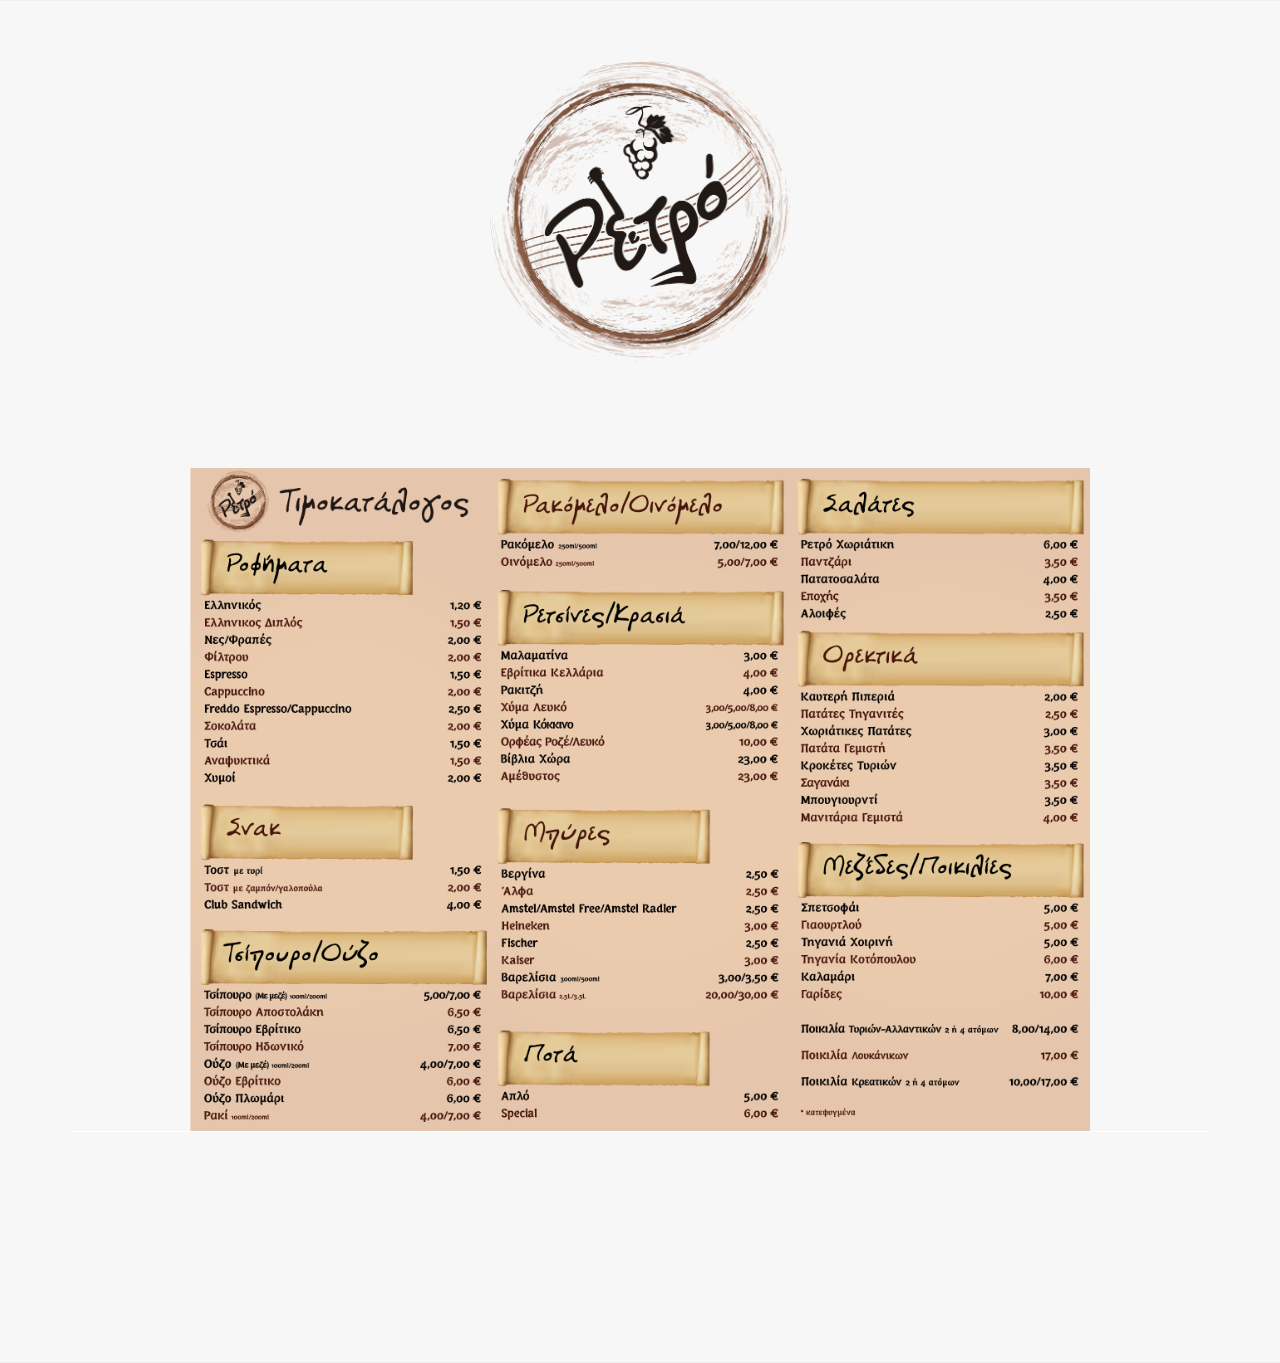
==== indexTR.html @ 88fd16a2 "second" ====
<!DOCTYPE html>
	<html lang="en">
		<head>
			<meta charset="utf-8">
			<meta http-equiv="X-UA-Compatible" content="IE=edge">
			<meta name="viewport" content="width=device-width, initial-scale=1, maximum-scale=1.0, user-scalable=no">
			<meta name="description" content="A Bootstrap based app landing page template">
			<meta name="author" content="">
			<link rel="shortcut icon" href="assets/ico/favicon.ico">

			<title>Retro</title>

			<!-- Bootstrap core CSS -->
			<link href="css/bootstrap.min.css" rel="stylesheet">

			<!-- Custom styles for this template -->
			<link href="css/custom.css" rel="stylesheet">
			<link href="css/flexslider.css" rel="stylesheet">
			
			<link href="http://maxcdn.bootstrapcdn.com/font-awesome/4.1.0/css/font-awesome.min.css" rel="stylesheet">
			<link href='http://fonts.googleapis.com/css?family=Roboto+Condensed:400,300,700' rel='stylesheet' type='text/css'>
			<link href='http://fonts.googleapis.com/css?family=Noto+Sans:400,700' rel='stylesheet' type='text/css'>
			<style type="text/css">
			body,td,th {
	font-family: "Noto Sans", sans-serif;
}
body {
	background-color: #FFFFFF;
	background-image: url(Images/back1.jpg);
}
            </style>
	</head>

		<body>
		<div id="productWrap" class="altWrap">
		<div class="container">
			<div class="row">
			  <div class="col-xs-12">
			    <div class="imgWrap">
				  <p align="center"><img src="Images/LOGO_retro2TR.png" width="300" height="301"></p>
				  <div class="imgWrap"></div></p>
				  <p align="center">&nbsp;</p>
				</div>
			</div>
			<div class="row"></div>
		</div>
	</div> <!-- /productWrap --><!-- /pricingWrap --><!-- /testimonialsWrap -->
	
	<div id="contactWrap">
	  <div class="overlay">
			<div class="container">
				<div class="row">
				  <div class="col-xs-12">
					<h2 class="sectionTitle"><img src="Images/GrP1.png" width="300" height="663"><img src="Images/GrP2.png" width="300" height="663"><img src="Images/GrP3.png" width="300" height="663"></h2>
				  </div>
			  </div>
				<div class="row"></div>
					<div class="row"></div>
			</div>
		</div>
	</div> <!-- /contactWrap -->
	


    <!-- 
    ================================================== -->
    <!-- Placed at the end of the document so the pages load faster -->
    <script src="https://ajax.googleapis.com/ajax/libs/jquery/1.11.0/jquery.min.js"></script>
    <script src="js/bootstrap.min.js"></script>
    <script src="js/flexslider.js"></script>
	
<script type="text/javascript">
$(document).ready(function() {

	$('.mobileSlider').flexslider({
		animation: "slide",
		slideshowSpeed: 3000,
		controlNav: false,
		directionNav: true,
		prevText: "&#171;",
		nextText: "&#187;"
	});
	$('.flexslider').flexslider({
		animation: "slide",
		directionNav: false
	});
		
	$('a[href*=#]:not([href=#])').click(function() {
		if (location.pathname.replace(/^\//,'') == this.pathname.replace(/^\//,'') || location.hostname == this.hostname) {
			var target = $(this.hash);
			target = target.length ? target : $('[name=' + this.hash.slice(1) +']');
			if ($(window).width() < 768) {
				if (target.length) {
					$('html,body').animate({
						scrollTop: target.offset().top - $('.navbar-header').outerHeight(true) + 1
					}, 1000);
					return false;
				}
			}
			else {
				if (target.length) {
					$('html,body').animate({
						scrollTop: target.offset().top - $('.navbar').outerHeight(true) + 1
					}, 1000);
					return false;
				}
			}

		}
	});
	
	$('#toTop').click(function() {
		$('html,body').animate({
			scrollTop: 0
		}, 1000);
	});
	
	var timer;
    $(window).bind('scroll',function () {
        clearTimeout(timer);
        timer = setTimeout( refresh , 50 );
    });
    var refresh = function () {
		if ($(window).scrollTop()>100) {
			$(".tagline").fadeTo( "slow", 0 );
		}
		else {
			$(".tagline").fadeTo( "slow", 1 );
		}
    };
		
});
</script>
  </body>
</html>
---- css/custom.css ----
body {
    color: #555555;
    font-family: 'Noto Sans',sans-serif;
}
/**********************************************************************/
/************************** COMMON ELEMENTS **************************/
/********************************************************************/
h1, h2, h3, h4, h5, h6 {
	color: #333333;
    font-family: 'Roboto Condensed',sans-serif;
}
p {
	line-height: 1.6;
	font-size: 16px;
}
a:focus {
    outline: none;
}
.btn:focus, .btn:active:focus, .btn.active:focus {
    outline: none;
}
/** Custom styles **/
.vis-hidden {
	visibility: hidden !important;
}
a {
	-webkit-transition: 0.25s;
	-moz-transition: 0.25s;
	-o-transition: 0.25s;
	transition: 0.25s;
}
h2.sectionTitle {
	color: #428BCA;
    font-size: 50px;
    margin-top: 0;
    text-align: center;
	font-weight: 700;
    margin-bottom: 50px;
}
h3.sectionTitle {
    text-align: center;
    margin-bottom: 50px;
    margin-top: -20px;
}
.altWrap {
	border-top: 1px solid #eee;
	border-bottom: 1px solid #eee;
	background-color: #f7f7f7;
}

/**********************************************************************/
/***************************** NAVBAR ********************************/
/********************************************************************/

.navbar {
	margin-bottom: 0;
}

.navbar-inverse {
	/**
	background: url(../assets/img/80.png);
	**/
	background: #fff;
	border: 0 none;
	box-shadow: 0 1px 10px rgba(0, 0, 0, 0.2);
}
.navbar-brand {
	line-height: 1;
    height: 40px;
    margin-top: 14px;
    margin-bottom: 26px;
    padding: 0;
    width: 100%;
	font-size: 40px;
	letter-spacing: -2px;
	font-weight: 700;
}
.navbar-inverse .navbar-brand {
    color: #428BCA;
}
.navbar-inverse .navbar-brand .fa-stack {
	font-size: 28px;
}
.navbar-inverse .navbar-brand .title {
    color: #888;
}
.navbar-inverse .navbar-brand:hover,
.navbar-inverse .navbar-brand:focus {
    background: none;
    color: #428BCA;
}
.navbar > .container .navbar-brand,
.navbar > .container-fluid .navbar-brand {
    margin-left: 0;
}
.navbar-nav {
	float: right;
}
.navbar-inverse .navbar-nav > li > a {
	font-family: 'Roboto Condensed',sans-serif;
	color: #333333;
    display: block;
    font-size: 20px;
    font-weight: 400;
    padding: 30px 15px;
    text-shadow: none;
}
.navbar .nav > li > a:hover,
.navbar .nav > li > a:focus {
    color: #428BCA;
}
.navbar-inverse .navbar-toggle {
	background: #FFFFFF;
    border: 0 none;
	margin: 19px 15px 19px 0;
}
.navbar-inverse .navbar-toggle:hover,
.navbar-inverse .navbar-toggle:focus {
    background-color: #eee;
}
.navbar-inverse .navbar-toggle .icon-bar {
	background: #333;
}

/**********************************************************************/
/************************** JUMBOTRON ********************************/
/********************************************************************/

.jumbotron {
	background: url(../assets/img/bigBG.jpg) no-repeat center center scroll;
	-webkit-background-size: cover;
	-moz-background-size: cover;
	-o-background-size: cover;
	background-size: cover;
	padding-bottom: 0;
	padding-top: 140px;
	color: #fff;
	margin-bottom: 0;
	visibility: visible;
	height: 800px;
}
.jumbotron .mobile {
	background-image: url("../assets/img/mobile.png");
    background-repeat: no-repeat;
    height: 499px;
    margin-left: -96px;
    margin-top: 0;
    overflow: hidden;
    width: auto;
}
.jumbotron h1 {
	color: #fff;
    font-size: 72px;
    font-weight: 700;
	text-shadow: 0 1px 5px #222222;
}
.jumbotron h2 {
	color: #fff;
	font-weight: 300;
	text-shadow: 0 1px 5px #222222;
	margin-bottom: 30px;
}
.jumbotron .actionBtn .line1 {
	display: inline-block;
    font-size: 14px;
    font-weight: 400;
    width: 140px;
	margin-top: 10px;
}
.jumbotron .actionBtn .line2 {
	font-size: 28px;
    font-weight: 700;
	line-height: 1;
	
}

/**********************************************************************/
/************************** WHAT WE DO *******************************/
/********************************************************************/

#featureWrap {
	padding-top: 60px;
	padding-bottom: 60px;
}
#featureWrap .icon {
	-webkit-transition:All 0.2s linear;
	-moz-transition:All 0.2s linear;
	-o-transition:All 0.2s linear;
}
#featureWrap .fa-stack.icnC {
    color: #428BCA;
    font-size: 74px;
}
#featureWrap .icon {
	background-color: #428BCA;
    border: 4px solid #428BCA;
    border-radius: 50%;
    color: #FFFFFF;
    display: block;
    font-size: 80px;
    height: 148px;
    line-height: 140px;
    margin: 0 auto;
    padding: 0;
    text-align: center;
    width: 148px;
}
#featureWrap .icon:hover {
    color: #428BCA;
	background-color: #fff;
    cursor: default;
}
#featureWrap h3 {
	font-weight: 700;
}

/**********************************************************************/
/************************ PRODUCT ************************************/
/********************************************************************/

#productWrap {
	padding-top: 60px;
	padding-bottom: 60px;
}
#productWrap .productFeatures {
	margin-top: 20px;
}
#productWrap .productFeatures h3 {
	margin-top: 0;
	color: #428BCA;
}
#productWrap .productFeatures p {
	margin-bottom: 50px;
}
#productWrap .productFeatures .icon {
	text-align: right;
	color: #428BCA;
	font-size: 20px;
}

/**********************************************************************/
/************************ PRICING ************************************/
/********************************************************************/

#pricingWrap {
	padding-top: 60px;
	padding-bottom: 60px;
}
#pricingWrap .priceTable {
	border: 1px solid #D9D9D9;
	border-radius: 4px;
	margin: 0;
	padding: 0;
	background: #fff;
	list-style: none outside none;
	text-align: center;
}
#pricingWrap .priceTable .title {
	color: #333333;
	font-size: 34px;
	font-weight: 700;
	padding: 20px 10px 0;
	font-family: 'Roboto Condensed',sans-serif;
}
#pricingWrap .priceTable .description {
    color: #777777;
    font-size: 14px;
	padding: 10px 10px 20px;
}
#pricingWrap .priceTable .price {
	background: #F2F2F2;
	border-bottom: 1px solid #E5E5E5;
	border-top: 1px solid #E5E5E5;
	color: #333333;
	font-size: 26px;
	margin-bottom: 20px;
	padding: 15px 10px;
}
#pricingWrap .priceTable ul.features {
    margin: 0;
    padding: 0;
	list-style: none outside none;
}
#pricingWrap .priceTable ul.features li {
	border-bottom: 1px dotted #D2D2D2;
    color: #333333;
    font-size: 16px;
    margin: 0 30px;
    padding: 15px 0;
    text-align: center;
}
#pricingWrap .priceTable .call {
	margin: 30px 10px;
}
#pricingWrap .priceTable .call .btn {
	width: 70%;
}
#pricingWrap .priceTable.alt {
	border-color: #428BCA;
	background: #428BCA;
}
#pricingWrap .priceTable.alt .title {
	color: #fff;
}
#pricingWrap .priceTable.alt .description {
    color: #fff;
}
#pricingWrap .priceTable.alt .price {
	background: #fff;
	border-bottom: 1px solid #fff;
	border-top: 1px solid #fff;
	color: #333333;
}
#pricingWrap .priceTable.alt ul.features li {
	border-bottom: 1px dotted #fff;
    color: #fff;
}
#pricingWrap .priceTable.alt .call .btn {
	background: #FFFFFF;
    border-color: #FFFFFF;
	color: #333;
}


/**********************************************************************/
/************************ TESTIMONIALS *******************************/
/********************************************************************/

#testimonialsWrap {
	padding-top: 60px;
	padding-bottom: 40px;
}
#testimonialsWrap .slides {
	text-align: center;
}
#testimonialsWrap .quote {
	color: #777777;
	font-size: 24px;
	font-style: italic;
	margin-bottom: 15px;
}
#testimonialsWrap .author {
	color: #428BCA;
	font-size: 20px;
}

/**********************************************************************/
/************************ CONTACT ************************************/
/********************************************************************/
#contactWrap {
	padding-top: 60px;
	padding-bottom: 60px;
}
#contactWrap .overlay {
    background: url("../assets/img/60.png");
	padding-bottom: 60px;
}
#contactWrap h2.sectionTitle {
    border-bottom: 1px solid #fff;
}
#contactWrap .blurb {
    font-size: 24px;
    font-weight: 300;
    margin-bottom: 40px;
}
#contactWrap label {

}
#contactWrap .form-control {
    border: 1px solid #c5c5c5;
    height: 38px;
    line-height: 38px;
    margin: 0 0 10px;
    padding: 8px 5px;
    width: 100%;
	border-radius: 0;
	color: #555;
	box-shadow: none;
}
#contactWrap .form-control:focus {
	border-color: #aaa;
    box-shadow: none;
}
#contactWrap textarea.form-control {
	margin: 0 0 10px;
    max-height: 300px;
    max-width: 100%;
    width: 100%;
	min-height: 120px;
}
#contactWrap button.btn {
    margin-top: 15px;
    width: 100%;
}

/**********************************************************************/
/************************* FOOTER ************************************/
/********************************************************************/
footer {
	background: #444;
	padding: 40px 0;
}
footer p {
	color: #ddd;
    font-weight: 300;
    margin: 0 0 20px 0;
	font-size: 16px;
}
footer .social {
	margin: 0;
}
footer .social a {
	color: #DDDDDD;
	text-decoration: none;
}
footer .social a:hover {
	color: #fff;
}
footer .social a .fa-inverse {
	color: #444;
}

/**********************************************************************/
/****************** MEDIA QUERIES ************************************/
/********************************************************************/
@media(max-width:1200px){
	.jumbotron .mobile {
		margin-left: -164px;
	}
}
@media(max-width:979px){
	.navbar-collapse {
		float: right;
	}
	.navbar-inverse .navbar-nav > li > a {
		font-size: 16px;
		padding: 25px 12px;
	}
	.navbar > .container .navbar-brand,
	.navbar > .container-fluid .navbar-brand {
		font-size: 28px;
		float: left;
		margin: 15px 0;
		width: auto;	
	}
	.navbar-inverse .navbar-brand .fa-stack {
		font-size: 22px;
	}
	.navbar-nav {
		float: left;
	}
	.jumbotron {
		padding-top: 100px;
	}
	.jumbotron .jumboText {
		text-align: center;
	}
	.jumbotron h1 {
		font-size: 64px;
	}
	.jumbotron .actionBtn {
		margin-bottom: 50px;
	}
	.jumbotron .mobile {
		margin-left: -48px;
	}
	#productWrap .imgWrap img {
		margin: 0 auto 60px;
	}
	#contactWrap .blurb {
		font-size: 20px;
	}

}
@media (max-width: 767px) {
	.navbar-collapse {
		float: none;
	}
	.navbar > .container .navbar-brand, .navbar > .container-fluid .navbar-brand {
		float: left;
		margin: 15px 0 15px 15px;
	}
	.navbar-inverse .navbar-nav > li > a {
		font-size: 14px;
		padding: 12px 15px;
	}
	.jumbotron {
		padding-left: 0;
		padding-right: 0;
	}
	.jumbotron h1 {
		font-size: 48px;
	}
	.jumbotron h2 {
		font-size: 22px;
	}
	
	#featureWrap .feature {
		margin-bottom: 40px;
	}
	#productWrap .productFeatures .icon {
		font-size: 14px;
	}
	#pricingWrap .priceTable {
		margin-bottom: 60px;
	}
}
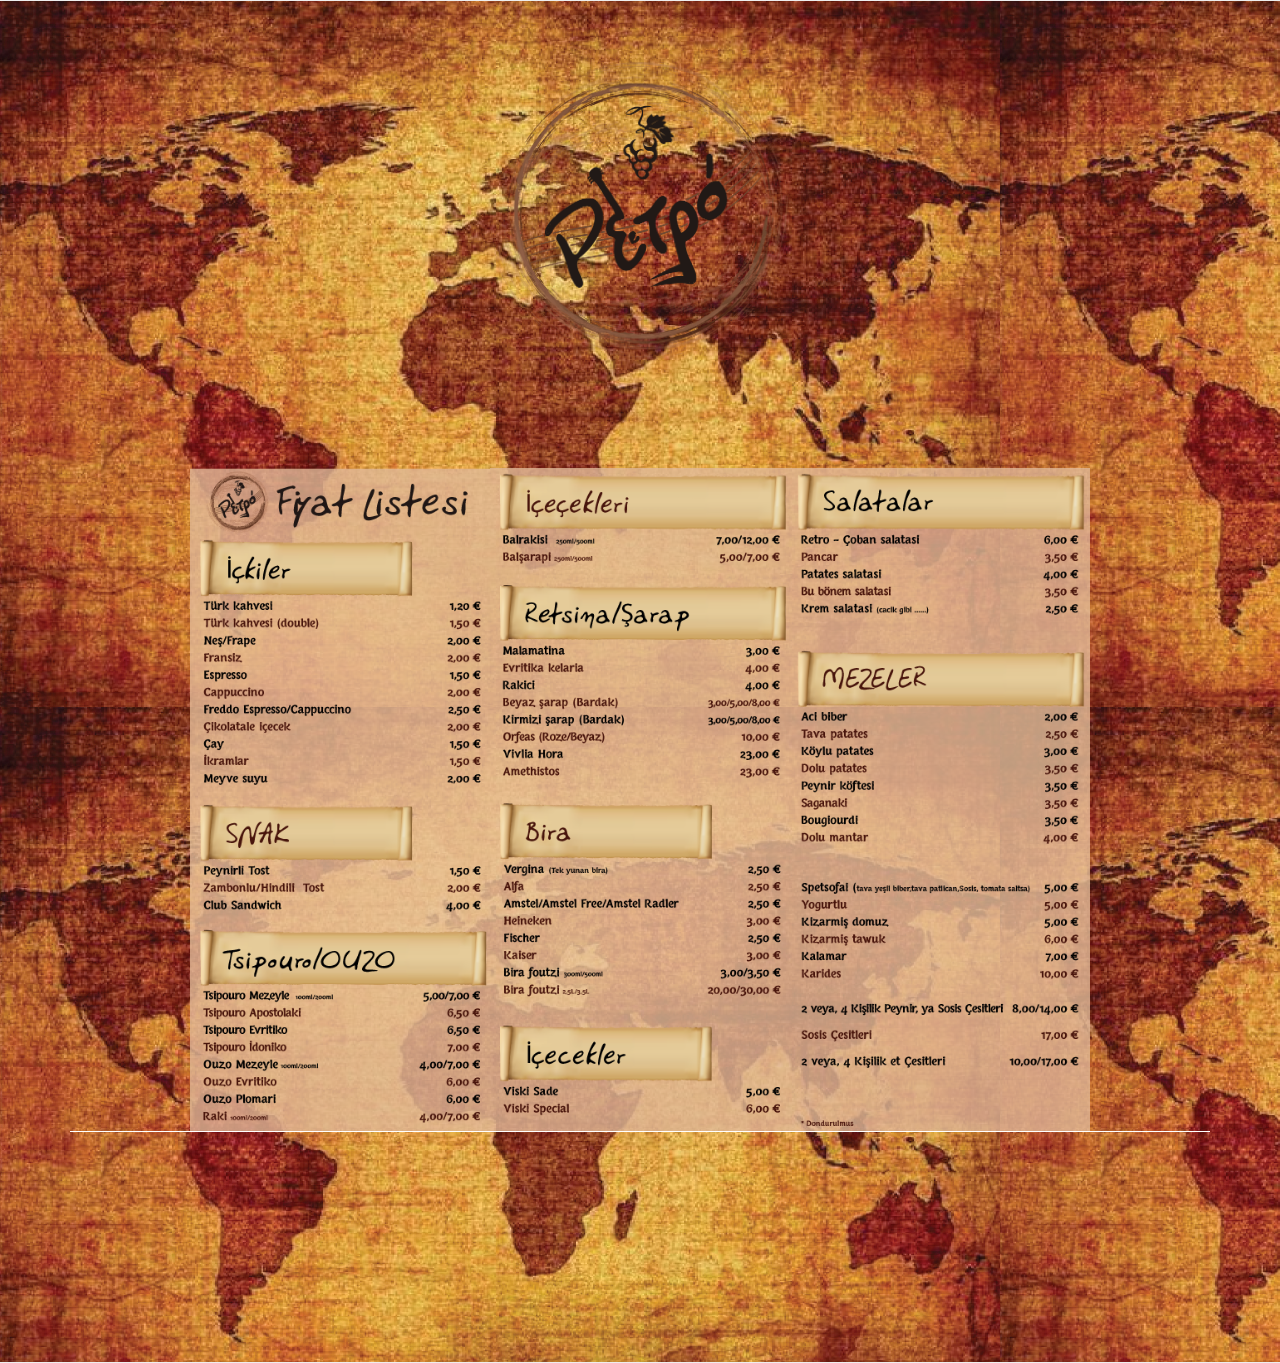
==== commit 0198b7b5: "New" ====
--- a/indexTR.html
+++ b/indexTR.html
@@ -51,7 +51,7 @@
 			<div class="container">
 				<div class="row">
 				  <div class="col-xs-12">
-					<h2 class="sectionTitle"><img src="Images/GrP1.png" width="300" height="663"><img src="Images/GrP2.png" width="300" height="663"><img src="Images/GrP3.png" width="300" height="663"></h2>
+					<h2 class="sectionTitle"><img src="Images/TrP1.png" width="300" height="663"><img src="Images/TrP2.png" width="300" height="663"><img src="Images/TrP3.png" width="300" height="663"></h2>
 				  </div>
 			  </div>
 				<div class="row"></div>
--- a/css/custom.css
+++ b/css/custom.css
@@ -1,507 +1,506 @@
-body {
-    color: #555555;
-    font-family: 'Noto Sans',sans-serif;
-}
-/**********************************************************************/
-/************************** COMMON ELEMENTS **************************/
-/********************************************************************/
-h1, h2, h3, h4, h5, h6 {
-	color: #333333;
-    font-family: 'Roboto Condensed',sans-serif;
-}
-p {
-	line-height: 1.6;
-	font-size: 16px;
-}
-a:focus {
-    outline: none;
-}
-.btn:focus, .btn:active:focus, .btn.active:focus {
-    outline: none;
-}
-/** Custom styles **/
-.vis-hidden {
-	visibility: hidden !important;
-}
-a {
-	-webkit-transition: 0.25s;
-	-moz-transition: 0.25s;
-	-o-transition: 0.25s;
-	transition: 0.25s;
-}
-h2.sectionTitle {
-	color: #428BCA;
-    font-size: 50px;
-    margin-top: 0;
-    text-align: center;
-	font-weight: 700;
-    margin-bottom: 50px;
-}
-h3.sectionTitle {
-    text-align: center;
-    margin-bottom: 50px;
-    margin-top: -20px;
-}
-.altWrap {
-	border-top: 1px solid #eee;
-	border-bottom: 1px solid #eee;
-	background-color: #f7f7f7;
-}
-
-/**********************************************************************/
-/***************************** NAVBAR ********************************/
-/********************************************************************/
-
-.navbar {
-	margin-bottom: 0;
-}
-
-.navbar-inverse {
-	/**
-	background: url(../assets/img/80.png);
-	**/
-	background: #fff;
-	border: 0 none;
-	box-shadow: 0 1px 10px rgba(0, 0, 0, 0.2);
-}
-.navbar-brand {
-	line-height: 1;
-    height: 40px;
-    margin-top: 14px;
-    margin-bottom: 26px;
-    padding: 0;
-    width: 100%;
-	font-size: 40px;
-	letter-spacing: -2px;
-	font-weight: 700;
-}
-.navbar-inverse .navbar-brand {
-    color: #428BCA;
-}
-.navbar-inverse .navbar-brand .fa-stack {
-	font-size: 28px;
-}
-.navbar-inverse .navbar-brand .title {
-    color: #888;
-}
-.navbar-inverse .navbar-brand:hover,
-.navbar-inverse .navbar-brand:focus {
-    background: none;
-    color: #428BCA;
-}
-.navbar > .container .navbar-brand,
-.navbar > .container-fluid .navbar-brand {
-    margin-left: 0;
-}
-.navbar-nav {
-	float: right;
-}
-.navbar-inverse .navbar-nav > li > a {
-	font-family: 'Roboto Condensed',sans-serif;
-	color: #333333;
-    display: block;
-    font-size: 20px;
-    font-weight: 400;
-    padding: 30px 15px;
-    text-shadow: none;
-}
-.navbar .nav > li > a:hover,
-.navbar .nav > li > a:focus {
-    color: #428BCA;
-}
-.navbar-inverse .navbar-toggle {
-	background: #FFFFFF;
-    border: 0 none;
-	margin: 19px 15px 19px 0;
-}
-.navbar-inverse .navbar-toggle:hover,
-.navbar-inverse .navbar-toggle:focus {
-    background-color: #eee;
-}
-.navbar-inverse .navbar-toggle .icon-bar {
-	background: #333;
-}
-
-/**********************************************************************/
-/************************** JUMBOTRON ********************************/
-/********************************************************************/
-
-.jumbotron {
-	background: url(../assets/img/bigBG.jpg) no-repeat center center scroll;
-	-webkit-background-size: cover;
-	-moz-background-size: cover;
-	-o-background-size: cover;
-	background-size: cover;
-	padding-bottom: 0;
-	padding-top: 140px;
-	color: #fff;
-	margin-bottom: 0;
-	visibility: visible;
-	height: 800px;
-}
-.jumbotron .mobile {
-	background-image: url("../assets/img/mobile.png");
-    background-repeat: no-repeat;
-    height: 499px;
-    margin-left: -96px;
-    margin-top: 0;
-    overflow: hidden;
-    width: auto;
-}
-.jumbotron h1 {
-	color: #fff;
-    font-size: 72px;
-    font-weight: 700;
-	text-shadow: 0 1px 5px #222222;
-}
-.jumbotron h2 {
-	color: #fff;
-	font-weight: 300;
-	text-shadow: 0 1px 5px #222222;
-	margin-bottom: 30px;
-}
-.jumbotron .actionBtn .line1 {
-	display: inline-block;
-    font-size: 14px;
-    font-weight: 400;
-    width: 140px;
-	margin-top: 10px;
-}
-.jumbotron .actionBtn .line2 {
-	font-size: 28px;
-    font-weight: 700;
-	line-height: 1;
-	
-}
-
-/**********************************************************************/
-/************************** WHAT WE DO *******************************/
-/********************************************************************/
-
-#featureWrap {
-	padding-top: 60px;
-	padding-bottom: 60px;
-}
-#featureWrap .icon {
-	-webkit-transition:All 0.2s linear;
-	-moz-transition:All 0.2s linear;
-	-o-transition:All 0.2s linear;
-}
-#featureWrap .fa-stack.icnC {
-    color: #428BCA;
-    font-size: 74px;
-}
-#featureWrap .icon {
-	background-color: #428BCA;
-    border: 4px solid #428BCA;
-    border-radius: 50%;
-    color: #FFFFFF;
-    display: block;
-    font-size: 80px;
-    height: 148px;
-    line-height: 140px;
-    margin: 0 auto;
-    padding: 0;
-    text-align: center;
-    width: 148px;
-}
-#featureWrap .icon:hover {
-    color: #428BCA;
-	background-color: #fff;
-    cursor: default;
-}
-#featureWrap h3 {
-	font-weight: 700;
-}
-
-/**********************************************************************/
-/************************ PRODUCT ************************************/
-/********************************************************************/
-
-#productWrap {
-	padding-top: 60px;
-	padding-bottom: 60px;
-}
-#productWrap .productFeatures {
-	margin-top: 20px;
-}
-#productWrap .productFeatures h3 {
-	margin-top: 0;
-	color: #428BCA;
-}
-#productWrap .productFeatures p {
-	margin-bottom: 50px;
-}
-#productWrap .productFeatures .icon {
-	text-align: right;
-	color: #428BCA;
-	font-size: 20px;
-}
-
-/**********************************************************************/
-/************************ PRICING ************************************/
-/********************************************************************/
-
-#pricingWrap {
-	padding-top: 60px;
-	padding-bottom: 60px;
-}
-#pricingWrap .priceTable {
-	border: 1px solid #D9D9D9;
-	border-radius: 4px;
-	margin: 0;
-	padding: 0;
-	background: #fff;
-	list-style: none outside none;
-	text-align: center;
-}
-#pricingWrap .priceTable .title {
-	color: #333333;
-	font-size: 34px;
-	font-weight: 700;
-	padding: 20px 10px 0;
-	font-family: 'Roboto Condensed',sans-serif;
-}
-#pricingWrap .priceTable .description {
-    color: #777777;
-    font-size: 14px;
-	padding: 10px 10px 20px;
-}
-#pricingWrap .priceTable .price {
-	background: #F2F2F2;
-	border-bottom: 1px solid #E5E5E5;
-	border-top: 1px solid #E5E5E5;
-	color: #333333;
-	font-size: 26px;
-	margin-bottom: 20px;
-	padding: 15px 10px;
-}
-#pricingWrap .priceTable ul.features {
-    margin: 0;
-    padding: 0;
-	list-style: none outside none;
-}
-#pricingWrap .priceTable ul.features li {
-	border-bottom: 1px dotted #D2D2D2;
-    color: #333333;
-    font-size: 16px;
-    margin: 0 30px;
-    padding: 15px 0;
-    text-align: center;
-}
-#pricingWrap .priceTable .call {
-	margin: 30px 10px;
-}
-#pricingWrap .priceTable .call .btn {
-	width: 70%;
-}
-#pricingWrap .priceTable.alt {
-	border-color: #428BCA;
-	background: #428BCA;
-}
-#pricingWrap .priceTable.alt .title {
-	color: #fff;
-}
-#pricingWrap .priceTable.alt .description {
-    color: #fff;
-}
-#pricingWrap .priceTable.alt .price {
-	background: #fff;
-	border-bottom: 1px solid #fff;
-	border-top: 1px solid #fff;
-	color: #333333;
-}
-#pricingWrap .priceTable.alt ul.features li {
-	border-bottom: 1px dotted #fff;
-    color: #fff;
-}
-#pricingWrap .priceTable.alt .call .btn {
-	background: #FFFFFF;
-    border-color: #FFFFFF;
-	color: #333;
-}
-
-
-/**********************************************************************/
-/************************ TESTIMONIALS *******************************/
-/********************************************************************/
-
-#testimonialsWrap {
-	padding-top: 60px;
-	padding-bottom: 40px;
-}
-#testimonialsWrap .slides {
-	text-align: center;
-}
-#testimonialsWrap .quote {
-	color: #777777;
-	font-size: 24px;
-	font-style: italic;
-	margin-bottom: 15px;
-}
-#testimonialsWrap .author {
-	color: #428BCA;
-	font-size: 20px;
-}
-
-/**********************************************************************/
-/************************ CONTACT ************************************/
-/********************************************************************/
-#contactWrap {
-	padding-top: 60px;
-	padding-bottom: 60px;
-}
-#contactWrap .overlay {
-    background: url("../assets/img/60.png");
-	padding-bottom: 60px;
-}
-#contactWrap h2.sectionTitle {
-    border-bottom: 1px solid #fff;
-}
-#contactWrap .blurb {
-    font-size: 24px;
-    font-weight: 300;
-    margin-bottom: 40px;
-}
-#contactWrap label {
-
-}
-#contactWrap .form-control {
-    border: 1px solid #c5c5c5;
-    height: 38px;
-    line-height: 38px;
-    margin: 0 0 10px;
-    padding: 8px 5px;
-    width: 100%;
-	border-radius: 0;
-	color: #555;
-	box-shadow: none;
-}
-#contactWrap .form-control:focus {
-	border-color: #aaa;
-    box-shadow: none;
-}
-#contactWrap textarea.form-control {
-	margin: 0 0 10px;
-    max-height: 300px;
-    max-width: 100%;
-    width: 100%;
-	min-height: 120px;
-}
-#contactWrap button.btn {
-    margin-top: 15px;
-    width: 100%;
-}
-
-/**********************************************************************/
-/************************* FOOTER ************************************/
-/********************************************************************/
-footer {
-	background: #444;
-	padding: 40px 0;
-}
-footer p {
-	color: #ddd;
-    font-weight: 300;
-    margin: 0 0 20px 0;
-	font-size: 16px;
-}
-footer .social {
-	margin: 0;
-}
-footer .social a {
-	color: #DDDDDD;
-	text-decoration: none;
-}
-footer .social a:hover {
-	color: #fff;
-}
-footer .social a .fa-inverse {
-	color: #444;
-}
-
-/**********************************************************************/
-/****************** MEDIA QUERIES ************************************/
-/********************************************************************/
-@media(max-width:1200px){
-	.jumbotron .mobile {
-		margin-left: -164px;
-	}
-}
-@media(max-width:979px){
-	.navbar-collapse {
-		float: right;
-	}
-	.navbar-inverse .navbar-nav > li > a {
-		font-size: 16px;
-		padding: 25px 12px;
-	}
-	.navbar > .container .navbar-brand,
-	.navbar > .container-fluid .navbar-brand {
-		font-size: 28px;
-		float: left;
-		margin: 15px 0;
-		width: auto;	
-	}
-	.navbar-inverse .navbar-brand .fa-stack {
-		font-size: 22px;
-	}
-	.navbar-nav {
-		float: left;
-	}
-	.jumbotron {
-		padding-top: 100px;
-	}
-	.jumbotron .jumboText {
-		text-align: center;
-	}
-	.jumbotron h1 {
-		font-size: 64px;
-	}
-	.jumbotron .actionBtn {
-		margin-bottom: 50px;
-	}
-	.jumbotron .mobile {
-		margin-left: -48px;
-	}
-	#productWrap .imgWrap img {
-		margin: 0 auto 60px;
-	}
-	#contactWrap .blurb {
-		font-size: 20px;
-	}
-
-}
-@media (max-width: 767px) {
-	.navbar-collapse {
-		float: none;
-	}
-	.navbar > .container .navbar-brand, .navbar > .container-fluid .navbar-brand {
-		float: left;
-		margin: 15px 0 15px 15px;
-	}
-	.navbar-inverse .navbar-nav > li > a {
-		font-size: 14px;
-		padding: 12px 15px;
-	}
-	.jumbotron {
-		padding-left: 0;
-		padding-right: 0;
-	}
-	.jumbotron h1 {
-		font-size: 48px;
-	}
-	.jumbotron h2 {
-		font-size: 22px;
-	}
-	
-	#featureWrap .feature {
-		margin-bottom: 40px;
-	}
-	#productWrap .productFeatures .icon {
-		font-size: 14px;
-	}
-	#pricingWrap .priceTable {
-		margin-bottom: 60px;
-	}
-}
+body {
+    color: #555555;
+    font-family: 'Noto Sans',sans-serif;
+}
+/**********************************************************************/
+/************************** COMMON ELEMENTS **************************/
+/********************************************************************/
+h1, h2, h3, h4, h5, h6 {
+	color: #333333;
+    font-family: 'Roboto Condensed',sans-serif;
+}
+p {
+	line-height: 1.6;
+	font-size: 16px;
+}
+a:focus {
+    outline: none;
+}
+.btn:focus, .btn:active:focus, .btn.active:focus {
+    outline: none;
+}
+/** Custom styles **/
+.vis-hidden {
+	visibility: hidden !important;
+}
+a {
+	-webkit-transition: 0.25s;
+	-moz-transition: 0.25s;
+	-o-transition: 0.25s;
+	transition: 0.25s;
+}
+h2.sectionTitle {
+	color: #428BCA;
+    font-size: 50px;
+    margin-top: 0;
+    text-align: center;
+	font-weight: 700;
+    margin-bottom: 50px;
+}
+h3.sectionTitle {
+    text-align: center;
+    margin-bottom: 50px;
+    margin-top: -20px;
+}
+.altWrap {
+	border-top: 1px solid #eee;
+	border-bottom: 1px solid #eee;
+}
+
+/**********************************************************************/
+/***************************** NAVBAR ********************************/
+/********************************************************************/
+
+.navbar {
+	margin-bottom: 0;
+}
+
+.navbar-inverse {
+	/**
+	background: url(../assets/img/80.png);
+	**/
+	background: #fff;
+	border: 0 none;
+	box-shadow: 0 1px 10px rgba(0, 0, 0, 0.2);
+}
+.navbar-brand {
+	line-height: 1;
+    height: 40px;
+    margin-top: 14px;
+    margin-bottom: 26px;
+    padding: 0;
+    width: 100%;
+	font-size: 40px;
+	letter-spacing: -2px;
+	font-weight: 700;
+}
+.navbar-inverse .navbar-brand {
+    color: #428BCA;
+}
+.navbar-inverse .navbar-brand .fa-stack {
+	font-size: 28px;
+}
+.navbar-inverse .navbar-brand .title {
+    color: #888;
+}
+.navbar-inverse .navbar-brand:hover,
+.navbar-inverse .navbar-brand:focus {
+    background: none;
+    color: #428BCA;
+}
+.navbar > .container .navbar-brand,
+.navbar > .container-fluid .navbar-brand {
+    margin-left: 0;
+}
+.navbar-nav {
+	float: right;
+}
+.navbar-inverse .navbar-nav > li > a {
+	font-family: 'Roboto Condensed',sans-serif;
+	color: #333333;
+    display: block;
+    font-size: 20px;
+    font-weight: 400;
+    padding: 30px 15px;
+    text-shadow: none;
+}
+.navbar .nav > li > a:hover,
+.navbar .nav > li > a:focus {
+    color: #428BCA;
+}
+.navbar-inverse .navbar-toggle {
+	background: #FFFFFF;
+    border: 0 none;
+	margin: 19px 15px 19px 0;
+}
+.navbar-inverse .navbar-toggle:hover,
+.navbar-inverse .navbar-toggle:focus {
+    background-color: #eee;
+}
+.navbar-inverse .navbar-toggle .icon-bar {
+	background: #333;
+}
+
+/**********************************************************************/
+/************************** JUMBOTRON ********************************/
+/********************************************************************/
+
+.jumbotron {
+	background: url(../assets/img/bigBG.jpg) no-repeat center center scroll;
+	-webkit-background-size: cover;
+	-moz-background-size: cover;
+	-o-background-size: cover;
+	background-size: cover;
+	padding-bottom: 0;
+	padding-top: 140px;
+	color: #fff;
+	margin-bottom: 0;
+	visibility: visible;
+	height: 800px;
+}
+.jumbotron .mobile {
+	background-image: url("../assets/img/mobile.png");
+    background-repeat: no-repeat;
+    height: 499px;
+    margin-left: -96px;
+    margin-top: 0;
+    overflow: hidden;
+    width: auto;
+}
+.jumbotron h1 {
+	color: #fff;
+    font-size: 72px;
+    font-weight: 700;
+	text-shadow: 0 1px 5px #222222;
+}
+.jumbotron h2 {
+	color: #fff;
+	font-weight: 300;
+	text-shadow: 0 1px 5px #222222;
+	margin-bottom: 30px;
+}
+.jumbotron .actionBtn .line1 {
+	display: inline-block;
+    font-size: 14px;
+    font-weight: 400;
+    width: 140px;
+	margin-top: 10px;
+}
+.jumbotron .actionBtn .line2 {
+	font-size: 28px;
+    font-weight: 700;
+	line-height: 1;
+	
+}
+
+/**********************************************************************/
+/************************** WHAT WE DO *******************************/
+/********************************************************************/
+
+#featureWrap {
+	padding-top: 60px;
+	padding-bottom: 60px;
+}
+#featureWrap .icon {
+	-webkit-transition:All 0.2s linear;
+	-moz-transition:All 0.2s linear;
+	-o-transition:All 0.2s linear;
+}
+#featureWrap .fa-stack.icnC {
+    color: #428BCA;
+    font-size: 74px;
+}
+#featureWrap .icon {
+	background-color: #428BCA;
+    border: 4px solid #428BCA;
+    border-radius: 50%;
+    color: #FFFFFF;
+    display: block;
+    font-size: 80px;
+    height: 148px;
+    line-height: 140px;
+    margin: 0 auto;
+    padding: 0;
+    text-align: center;
+    width: 148px;
+}
+#featureWrap .icon:hover {
+    color: #428BCA;
+	background-color: #fff;
+    cursor: default;
+}
+#featureWrap h3 {
+	font-weight: 700;
+}
+
+/**********************************************************************/
+/************************ PRODUCT ************************************/
+/********************************************************************/
+
+#productWrap {
+	padding-top: 60px;
+	padding-bottom: 60px;
+}
+#productWrap .productFeatures {
+	margin-top: 20px;
+}
+#productWrap .productFeatures h3 {
+	margin-top: 0;
+	color: #428BCA;
+}
+#productWrap .productFeatures p {
+	margin-bottom: 50px;
+}
+#productWrap .productFeatures .icon {
+	text-align: right;
+	color: #428BCA;
+	font-size: 20px;
+}
+
+/**********************************************************************/
+/************************ PRICING ************************************/
+/********************************************************************/
+
+#pricingWrap {
+	padding-top: 60px;
+	padding-bottom: 60px;
+}
+#pricingWrap .priceTable {
+	border: 1px solid #D9D9D9;
+	border-radius: 4px;
+	margin: 0;
+	padding: 0;
+	background: #fff;
+	list-style: none outside none;
+	text-align: center;
+}
+#pricingWrap .priceTable .title {
+	color: #333333;
+	font-size: 34px;
+	font-weight: 700;
+	padding: 20px 10px 0;
+	font-family: 'Roboto Condensed',sans-serif;
+}
+#pricingWrap .priceTable .description {
+    color: #777777;
+    font-size: 14px;
+	padding: 10px 10px 20px;
+}
+#pricingWrap .priceTable .price {
+	background: none;
+	border-bottom: 1px solid #E5E5E5;
+	border-top: 1px solid #E5E5E5;
+	color: #333333;
+	font-size: 26px;
+	margin-bottom: 20px;
+	padding: 15px 10px;
+}
+#pricingWrap .priceTable ul.features {
+    margin: 0;
+    padding: 0;
+	list-style: none outside none;
+}
+#pricingWrap .priceTable ul.features li {
+	border-bottom: 1px dotted #D2D2D2;
+    color: #333333;
+    font-size: 16px;
+    margin: 0 30px;
+    padding: 15px 0;
+    text-align: center;
+}
+#pricingWrap .priceTable .call {
+	margin: 30px 10px;
+}
+#pricingWrap .priceTable .call .btn {
+	width: 70%;
+}
+#pricingWrap .priceTable.alt {
+	border-color: #428BCA;
+	background: #428BCA;
+}
+#pricingWrap .priceTable.alt .title {
+	color: #fff;
+}
+#pricingWrap .priceTable.alt .description {
+    color: #fff;
+}
+#pricingWrap .priceTable.alt .price {
+	background: #fff;
+	border-bottom: 1px solid #fff;
+	border-top: 1px solid #fff;
+	color: #333333;
+}
+#pricingWrap .priceTable.alt ul.features li {
+	border-bottom: 1px dotted #fff;
+    color: #fff;
+}
+#pricingWrap .priceTable.alt .call .btn {
+	background: #FFFFFF;
+    border-color: #FFFFFF;
+	color: #333;
+}
+
+
+/**********************************************************************/
+/************************ TESTIMONIALS *******************************/
+/********************************************************************/
+
+#testimonialsWrap {
+	padding-top: 60px;
+	padding-bottom: 40px;
+}
+#testimonialsWrap .slides {
+	text-align: center;
+}
+#testimonialsWrap .quote {
+	color: #777777;
+	font-size: 24px;
+	font-style: italic;
+	margin-bottom: 15px;
+}
+#testimonialsWrap .author {
+	color: #428BCA;
+	font-size: 20px;
+}
+
+/**********************************************************************/
+/************************ CONTACT ************************************/
+/********************************************************************/
+#contactWrap {
+	padding-top: 60px;
+	padding-bottom: 60px;
+}
+#contactWrap .overlay {
+    background: url("../assets/img/60.png");
+	padding-bottom: 60px;
+}
+#contactWrap h2.sectionTitle {
+    border-bottom: 1px solid #fff;
+}
+#contactWrap .blurb {
+    font-size: 24px;
+    font-weight: 300;
+    margin-bottom: 40px;
+}
+#contactWrap label {
+
+}
+#contactWrap .form-control {
+    border: 1px solid #c5c5c5;
+    height: 38px;
+    line-height: 38px;
+    margin: 0 0 10px;
+    padding: 8px 5px;
+    width: 100%;
+	border-radius: 0;
+	color: #555;
+	box-shadow: none;
+}
+#contactWrap .form-control:focus {
+	border-color: #aaa;
+    box-shadow: none;
+}
+#contactWrap textarea.form-control {
+	margin: 0 0 10px;
+    max-height: 300px;
+    max-width: 100%;
+    width: 100%;
+	min-height: 120px;
+}
+#contactWrap button.btn {
+    margin-top: 15px;
+    width: 100%;
+}
+
+/**********************************************************************/
+/************************* FOOTER ************************************/
+/********************************************************************/
+footer {
+	background: #444;
+	padding: 40px 0;
+}
+footer p {
+	color: #ddd;
+    font-weight: 300;
+    margin: 0 0 20px 0;
+	font-size: 16px;
+}
+footer .social {
+	margin: 0;
+}
+footer .social a {
+	color: #DDDDDD;
+	text-decoration: none;
+}
+footer .social a:hover {
+	color: #fff;
+}
+footer .social a .fa-inverse {
+	color: #444;
+}
+
+/**********************************************************************/
+/****************** MEDIA QUERIES ************************************/
+/********************************************************************/
+@media(max-width:1200px){
+	.jumbotron .mobile {
+		margin-left: -164px;
+	}
+}
+@media(max-width:979px){
+	.navbar-collapse {
+		float: right;
+	}
+	.navbar-inverse .navbar-nav > li > a {
+		font-size: 16px;
+		padding: 25px 12px;
+	}
+	.navbar > .container .navbar-brand,
+	.navbar > .container-fluid .navbar-brand {
+		font-size: 28px;
+		float: left;
+		margin: 15px 0;
+		width: auto;	
+	}
+	.navbar-inverse .navbar-brand .fa-stack {
+		font-size: 22px;
+	}
+	.navbar-nav {
+		float: left;
+	}
+	.jumbotron {
+		padding-top: 100px;
+	}
+	.jumbotron .jumboText {
+		text-align: center;
+	}
+	.jumbotron h1 {
+		font-size: 64px;
+	}
+	.jumbotron .actionBtn {
+		margin-bottom: 50px;
+	}
+	.jumbotron .mobile {
+		margin-left: -48px;
+	}
+	#productWrap .imgWrap img {
+		margin: 0 auto 60px;
+	}
+	#contactWrap .blurb {
+		font-size: 20px;
+	}
+
+}
+@media (max-width: 767px) {
+	.navbar-collapse {
+		float: none;
+	}
+	.navbar > .container .navbar-brand, .navbar > .container-fluid .navbar-brand {
+		float: left;
+		margin: 15px 0 15px 15px;
+	}
+	.navbar-inverse .navbar-nav > li > a {
+		font-size: 14px;
+		padding: 12px 15px;
+	}
+	.jumbotron {
+		padding-left: 0;
+		padding-right: 0;
+	}
+	.jumbotron h1 {
+		font-size: 48px;
+	}
+	.jumbotron h2 {
+		font-size: 22px;
+	}
+	
+	#featureWrap .feature {
+		margin-bottom: 40px;
+	}
+	#productWrap .productFeatures .icon {
+		font-size: 14px;
+	}
+	#pricingWrap .priceTable {
+		margin-bottom: 60px;
+	}
+}
